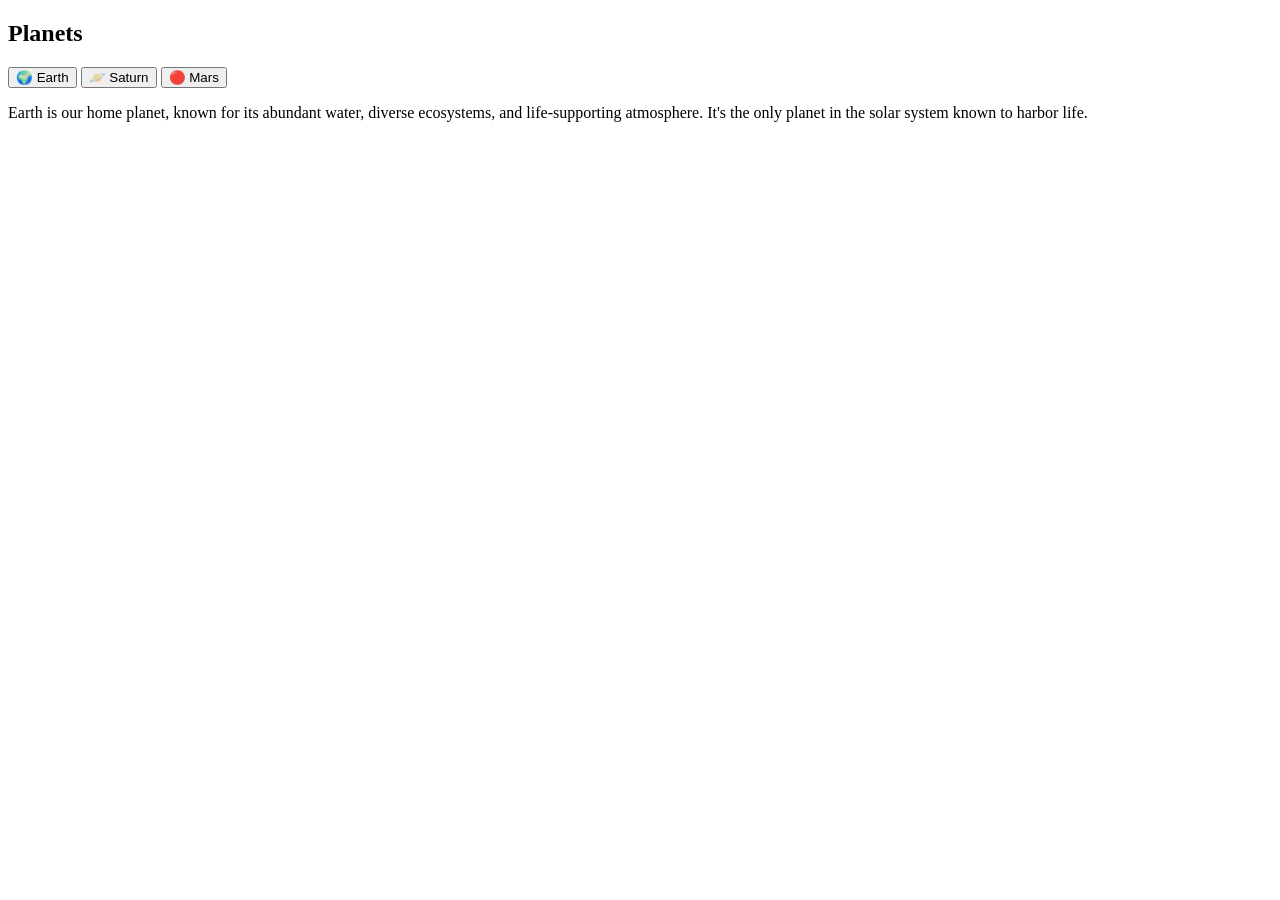
==== freecodecamp/note-taking-app/index.html @ ae0b0228 "Add index.html for note-taking app with planet facts" ====
<!DOCTYPE html>
<html lang="en">
  <head>
    <meta charset="UTF-8" />
    <meta name="viewport" content="width=device-width, initial-scale=1.0" />
    <title>Planets Facts</title>
    <link rel="stylesheet" href="./styles.css" />
  </head>
  <body>
    <div class="tabs">
      <h2 id="tabs-title">Planets</h2>
      <div role="tablist" aria-labelledby="tabs-title">
        <button role="tab" aria-controls="panel-earth" aria-selected="true" id="tab-earth">🌍 Earth</button>
        <button role="tab" aria-controls="panel-saturn" aria-selected="false" id="tab-saturn">🪐 Saturn</button>
        <button role="tab" aria-controls="panel-mars" aria-selected="false" id="tab-mars">🔴 Mars</button>
      </div>

      <div id="panel-earth" role="tabpanel" aria-labelledby="tab-earth">
        <p>
          Earth is our home planet, known for its abundant water, diverse ecosystems, and life-supporting atmosphere. It's the only planet in the solar system known to harbor life.
        </p>
      </div>
      <div id="panel-saturn" role="tabpanel" aria-labelledby="tab-saturn" hidden>
        <p>
          Saturn is famous for its beautiful and extensive ring system made of ice and rock particles. It's a gas giant with dozens of moons orbiting it.
        </p>
      </div>
      <div id="panel-mars" role="tabpanel" aria-labelledby="tab-mars" hidden>
        <p>
          Mars, the red planet, is a rocky world with the tallest volcano and deepest canyon in the solar system. It's a key focus for exploration in the search for past or present life.
        </p>
      </div>
    </div>

    <script src="./script.js"></script>
  </body>
</html>
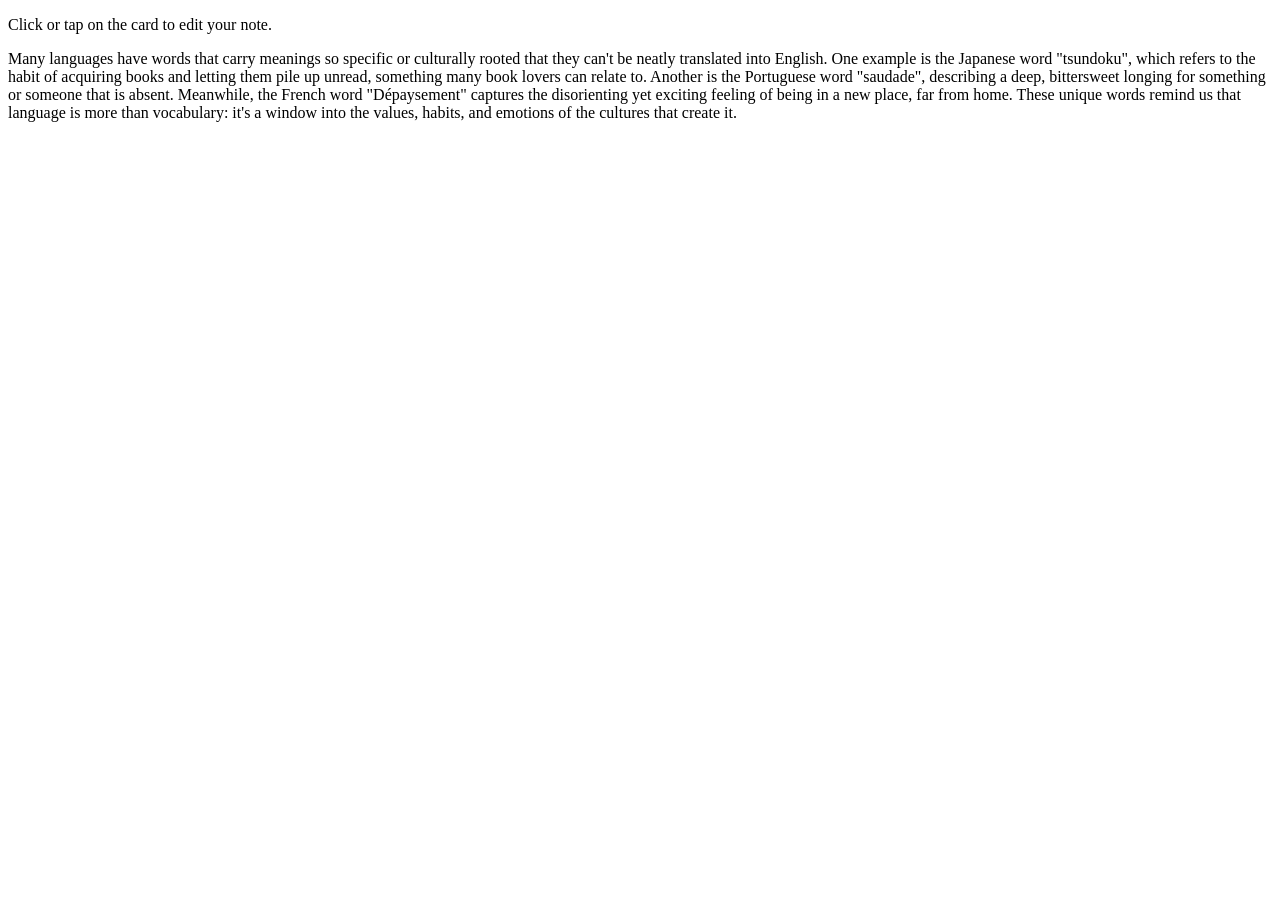
==== commit 5592f3cd: "Refactor index.html for note-taking app Removed planet-related content and added note editor with ex" ====
--- a/freecodecamp/note-taking-app/index.html
+++ b/freecodecamp/note-taking-app/index.html
@@ -2,36 +2,23 @@
 <html lang="en">
   <head>
     <meta charset="UTF-8" />
+    <title>Note taking app</title>
     <meta name="viewport" content="width=device-width, initial-scale=1.0" />
-    <title>Planets Facts</title>
     <link rel="stylesheet" href="./styles.css" />
   </head>
   <body>
-    <div class="tabs">
-      <h2 id="tabs-title">Planets</h2>
-      <div role="tablist" aria-labelledby="tabs-title">
-        <button role="tab" aria-controls="panel-earth" aria-selected="true" id="tab-earth">🌍 Earth</button>
-        <button role="tab" aria-controls="panel-saturn" aria-selected="false" id="tab-saturn">🪐 Saturn</button>
-        <button role="tab" aria-controls="panel-mars" aria-selected="false" id="tab-mars">🔴 Mars</button>
-      </div>
+    <p class="helper-text">Click or tap on the card to edit your note.</p>
 
-      <div id="panel-earth" role="tabpanel" aria-labelledby="tab-earth">
-        <p>
-          Earth is our home planet, known for its abundant water, diverse ecosystems, and life-supporting atmosphere. It's the only planet in the solar system known to harbor life.
-        </p>
-      </div>
-      <div id="panel-saturn" role="tabpanel" aria-labelledby="tab-saturn" hidden>
-        <p>
-          Saturn is famous for its beautiful and extensive ring system made of ice and rock particles. It's a gas giant with dozens of moons orbiting it.
-        </p>
-      </div>
-      <div id="panel-mars" role="tabpanel" aria-labelledby="tab-mars" hidden>
-        <p>
-          Mars, the red planet, is a rocky world with the tallest volcano and deepest canyon in the solar system. It's a key focus for exploration in the search for past or present life.
-        </p>
-      </div>
+    <div id="note" class="note" contenteditable="true" aria-label="Note editor">
+      Many languages have words that carry meanings so specific or culturally rooted that they can't be neatly translated into English. 
+        
+      One example is the Japanese word "tsundoku", which refers to the habit of acquiring books and letting them pile up unread, something many book lovers can relate to. Another is the Portuguese word "saudade", describing a deep, bittersweet longing for something or someone that is absent. Meanwhile, the French word "Dépaysement" captures the disorienting yet exciting feeling of being in a new place, far from home.
+        
+      These unique words remind us that language is more than vocabulary: it's a window into the values, habits, and emotions of the cultures that create it.
     </div>
 
-    <script src="./script.js"></script>
+    <div id="status" aria-live="polite"></div>
+    
+    <script src="script.js"></script>
   </body>
 </html>
